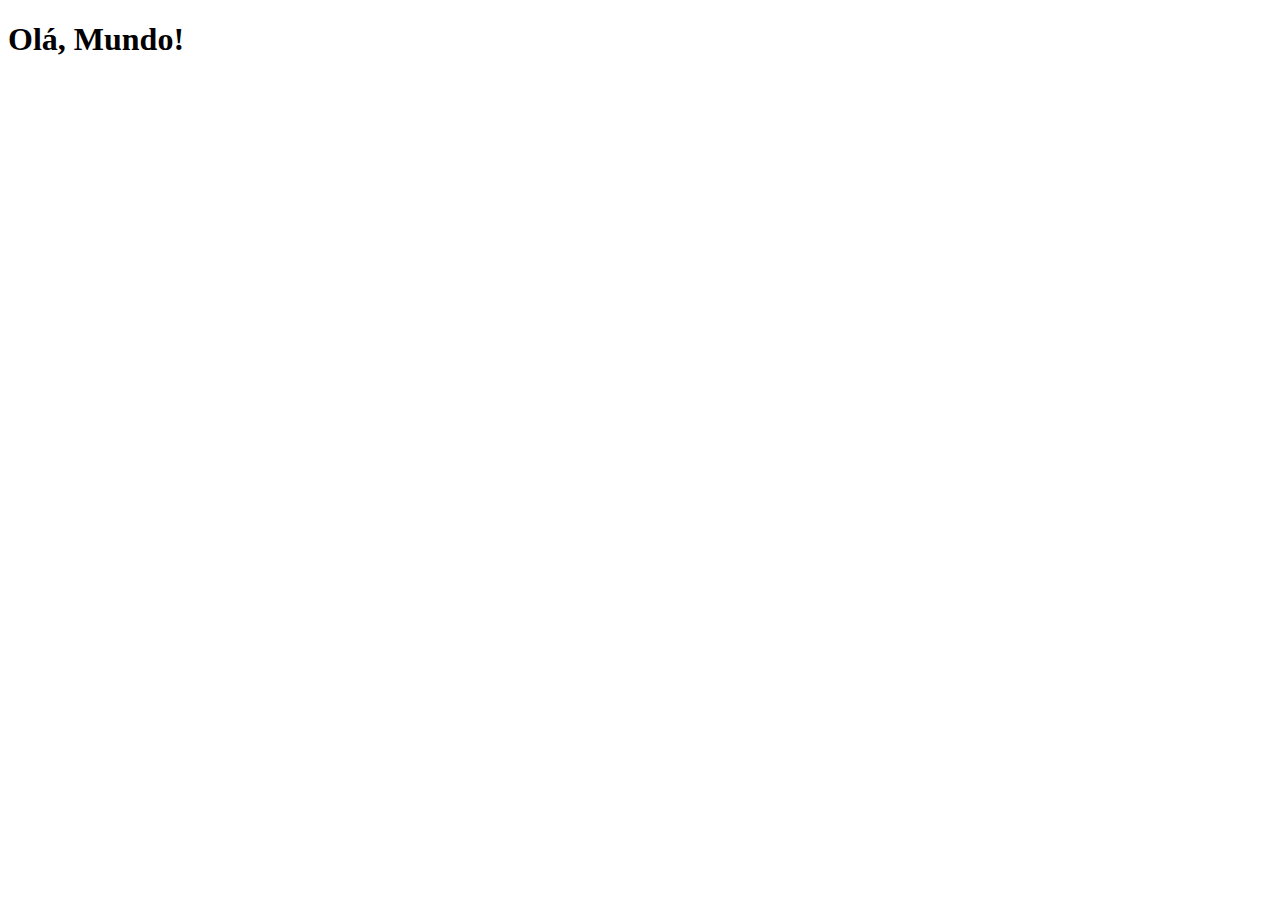
==== index.html @ 4e6a40a4 "criei a página principal" ====
<!DOCTYPE html>
<html lang="pt-br">
<head>
    <meta charset="UTF-8">
    <meta http-equiv="X-UA-Compatible" content="IE=edge">
    <meta name="viewport" content="width=device-width, initial-scale=1.0">
    <link rel="shortcut icon" href="favicon.ico" type="image/x-icon">
    <title>Projeto Redes Sociais</title>
</head>
<body>
    <h1>Olá, Mundo!</h1>    
</body>
</html>
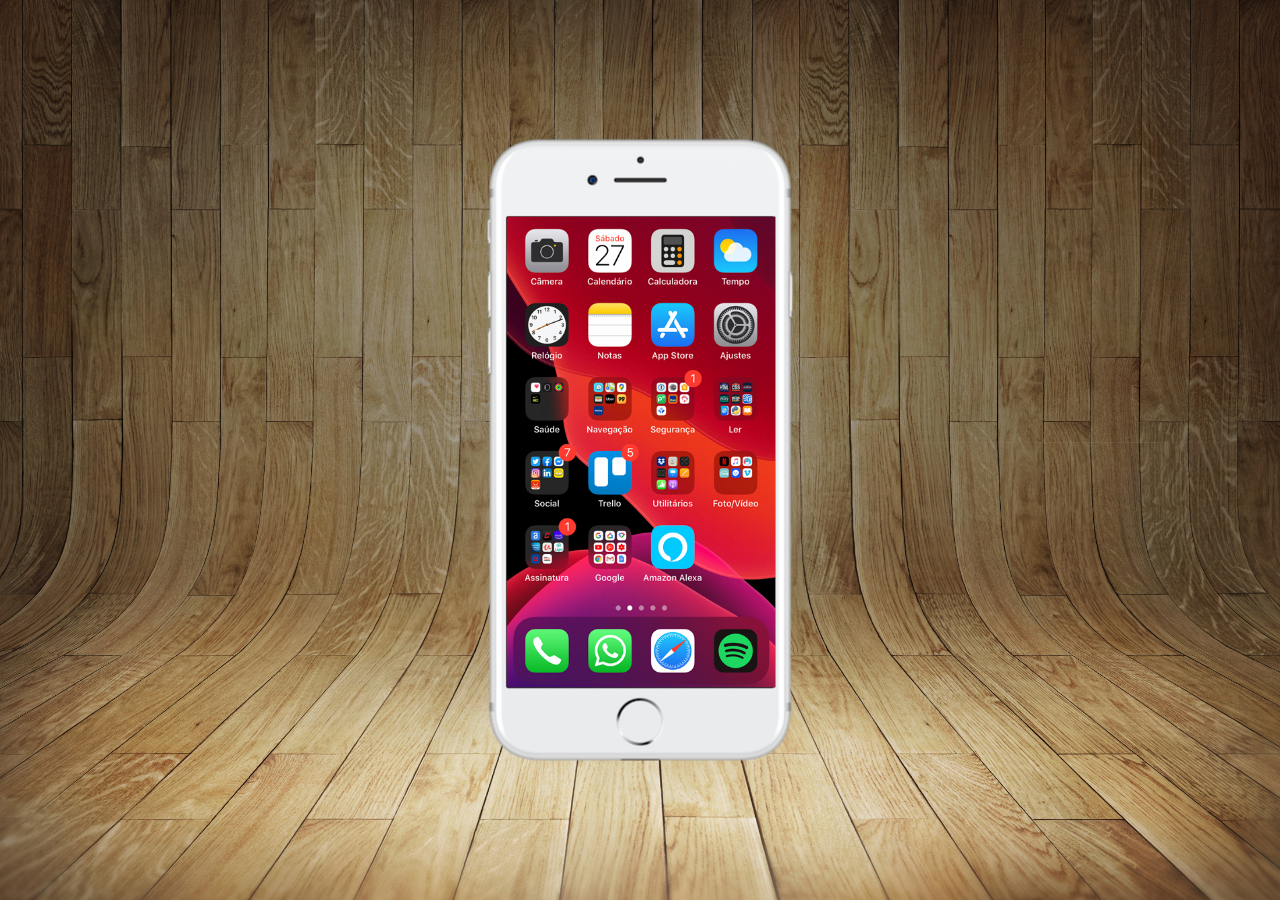
==== commit d5b40cd1: "criei a tela home" ====
--- a/index.html
+++ b/index.html
@@ -5,9 +5,17 @@
     <meta http-equiv="X-UA-Compatible" content="IE=edge">
     <meta name="viewport" content="width=device-width, initial-scale=1.0">
     <link rel="shortcut icon" href="favicon.ico" type="image/x-icon">
+    <link rel="stylesheet" href="estilos/style.css">
     <title>Projeto Redes Sociais</title>
 </head>
 <body>
-    <h1>Olá, Mundo!</h1>    
+    <main>
+        <section id="telefone">
+            <iframe src="home.html" name="tela" id="tela" frameborder="0"></iframe>
+        </section>
+        <section id="redes-sociais">
+
+        </section>
+    </main>    
 </body>
 </html>--- a/estilos/style.css
+++ b/estilos/style.css
@@ -0,0 +1,43 @@
+@charset "UTF-8";
+
+* {
+    margin: 0px;
+    padding: 0px;
+    font-family: Arial, Helvetica, sans-serif;
+}
+
+html, body {
+    height: 100vh;
+    width: 100vw;
+    background-color: black;
+}
+
+body {
+    background: url('../imagens/fundo-madeira.jpg') no-repeat top center;
+    background-size: cover;
+    background-attachment: fixed;
+}
+
+main {
+    height: 100vh;
+    position: relative;    
+}
+
+section#telefone {
+    height: 627px;
+    width: 311px;
+    background-color: blue;
+    position: absolute;
+    top: 50%;
+    left: 50%;
+    transform: translate(-50%, -50%);
+    background: url('../imagens/frame-iphone.png') no-repeat;
+}
+
+iframe#tela {
+    position: relative;
+    top: 80px;
+    left: 22px;
+    width: 269px;
+    height: 471px;
+}
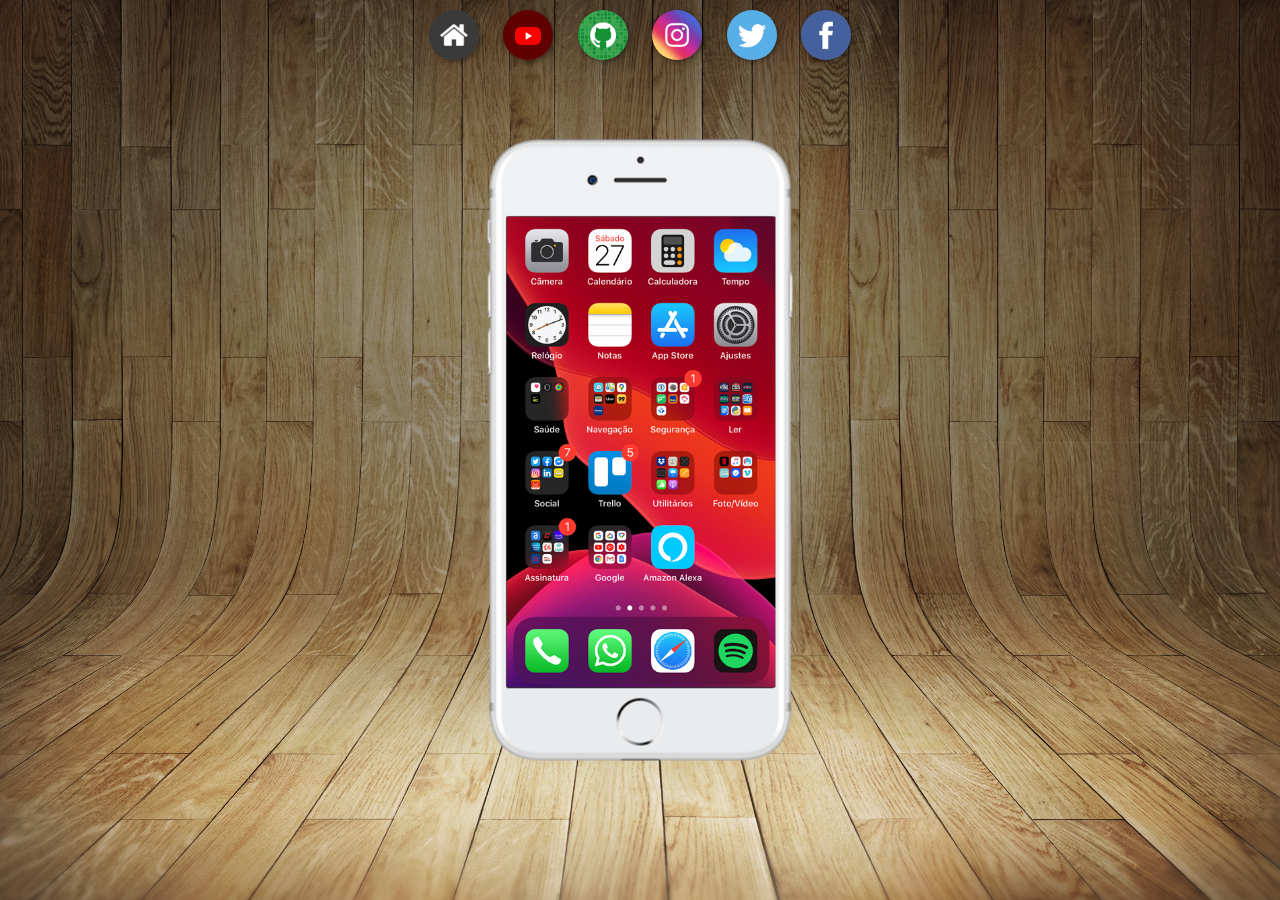
==== commit d2833ace: "add-buttons" ====
--- a/index.html
+++ b/index.html
@@ -14,7 +14,12 @@
             <iframe src="home.html" name="tela" id="tela" frameborder="0"></iframe>
         </section>
         <section id="redes-sociais">
-
+            <a href="#" target="tela"><img src="imagens/logo-home.jpg" alt="Home"></a>
+            <a href="#" target="tela"><img src="imagens/logo-youtube.jpg" alt="Youtube"></a>
+            <a href="#" target="tela"><img src="imagens/logo-github.jpg" alt="GitHub"></a>
+            <a href="#" target="tela"><img src="imagens/logo-instagram.jpg" alt="Instagram"></a>
+            <a href="#" target="tela"><img src="imagens/logo-twitter.jpg" alt="Twitter"></a>
+            <a href="#" target="tela"><img src="imagens/logo-facebook.jpg" alt="Facebook"></a>
         </section>
     </main>    
 </body>
--- a/estilos/style.css
+++ b/estilos/style.css
@@ -41,3 +41,23 @@
     width: 269px;
     height: 471px;
 }
+
+section#redes-sociais {
+    text-align: center;
+}
+
+section#redes-sociais img {
+    width: 50px;
+    margin: 10px;    
+    border-radius: 50%;
+    box-shadow: 2px 2px 5px rgba(0, 0, 0, 0.404);
+    box-sizing: border-box;
+
+}
+
+section#redes-sociais img:hover {
+    border: 2px solid rgba(255, 255, 255, 0.596);
+    transform: translate(-3px, -3px);
+    box-shadow: 5px 5px 10px rgba(0, 0, 0, 0.589);
+    transition: transform 0.3s, border 1s;
+}
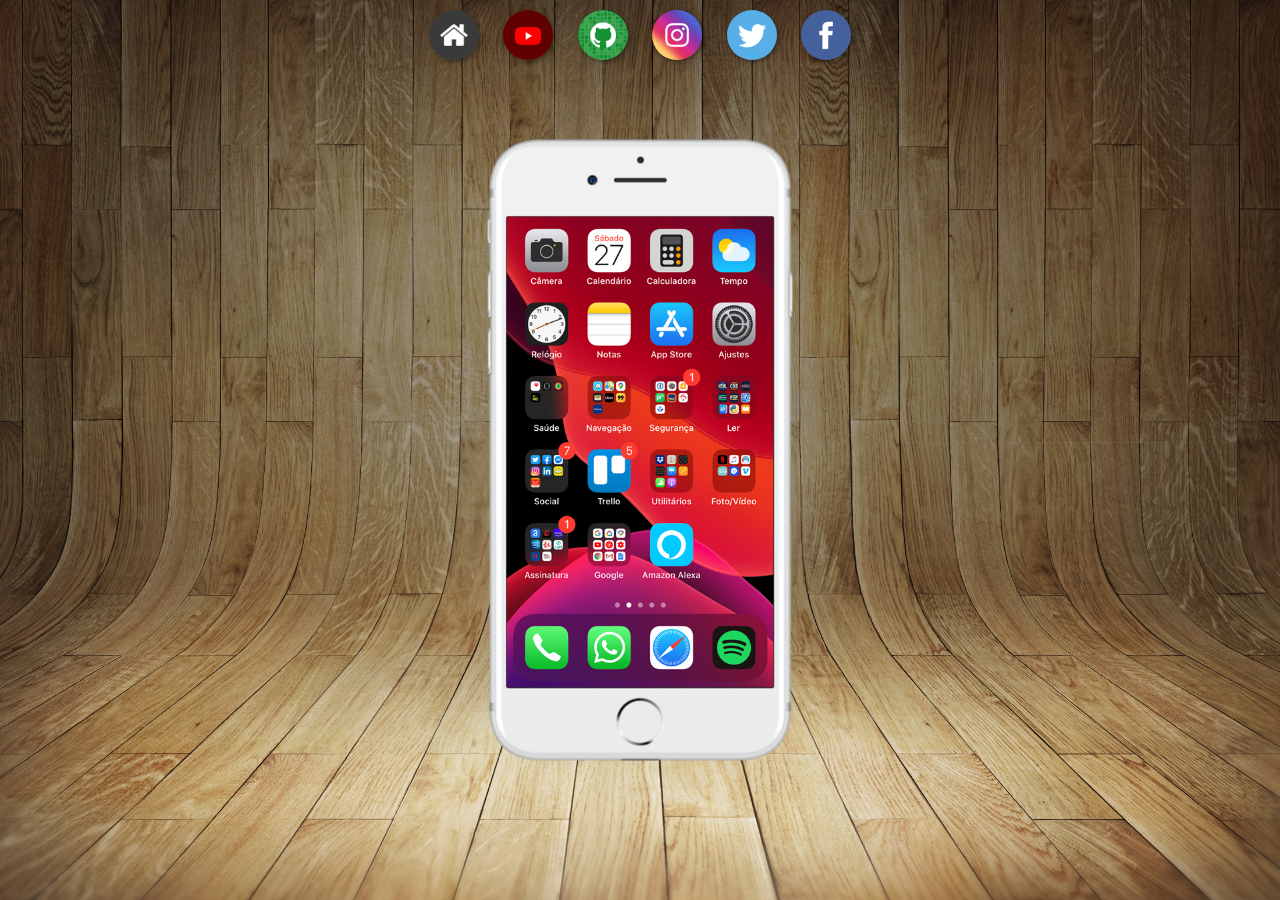
==== commit a785faca: "socials-done" ====
--- a/index.html
+++ b/index.html
@@ -14,12 +14,12 @@
             <iframe src="home.html" name="tela" id="tela" frameborder="0"></iframe>
         </section>
         <section id="redes-sociais">
-            <a href="#" target="tela"><img src="imagens/logo-home.jpg" alt="Home"></a>
-            <a href="#" target="tela"><img src="imagens/logo-youtube.jpg" alt="Youtube"></a>
-            <a href="#" target="tela"><img src="imagens/logo-github.jpg" alt="GitHub"></a>
-            <a href="#" target="tela"><img src="imagens/logo-instagram.jpg" alt="Instagram"></a>
-            <a href="#" target="tela"><img src="imagens/logo-twitter.jpg" alt="Twitter"></a>
-            <a href="#" target="tela"><img src="imagens/logo-facebook.jpg" alt="Facebook"></a>
+            <a href="home.html" target="tela"><img src="imagens/logo-home.jpg" alt="Home"></a>
+            <a href="youtube.html" target="tela"><img src="imagens/logo-youtube.jpg" alt="Youtube"></a>
+            <a href="github.html" target="tela"><img src="imagens/logo-github.jpg" alt="GitHub"></a>
+            <a href="instagram.html" target="tela"><img src="imagens/logo-instagram.jpg" alt="Instagram"></a>
+            <a href="twitter.html" target="tela"><img src="imagens/logo-twitter.jpg" alt="Twitter"></a>
+            <a href="facebook.html" target="tela"><img src="imagens/logo-facebook.jpg" alt="Facebook"></a>
         </section>
     </main>    
 </body>
--- a/estilos/style.css
+++ b/estilos/style.css
@@ -38,7 +38,7 @@
     position: relative;
     top: 80px;
     left: 22px;
-    width: 269px;
+    width: 267px;
     height: 471px;
 }
 
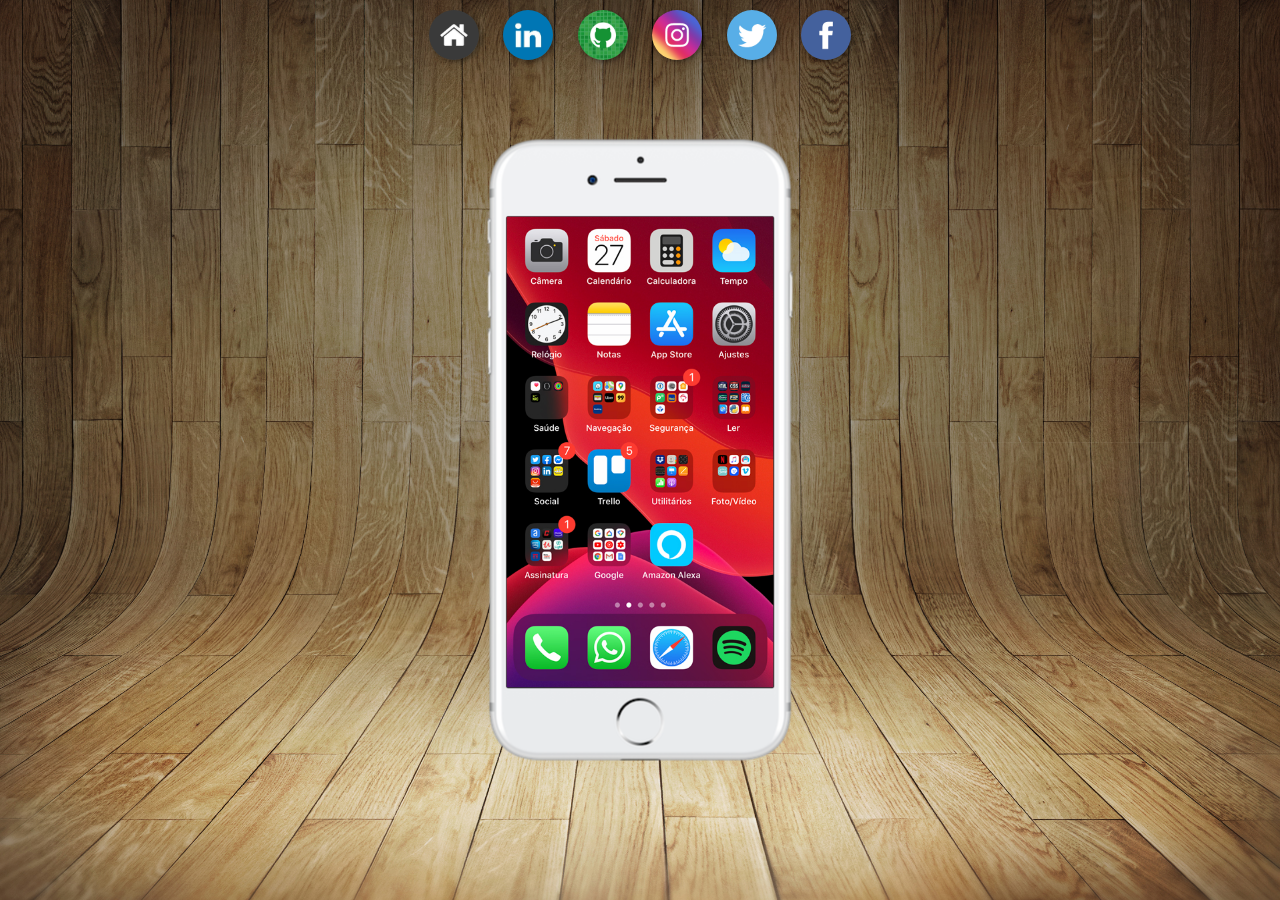
==== commit 83892f0e: "-youtube+linkedin and insta updated" ====
--- a/index.html
+++ b/index.html
@@ -15,7 +15,7 @@
         </section>
         <section id="redes-sociais">
             <a href="home.html" target="tela"><img src="imagens/logo-home.jpg" alt="Home"></a>
-            <a href="youtube.html" target="tela"><img src="imagens/logo-youtube.jpg" alt="Youtube"></a>
+            <a href="linkedin.html" target="tela"><img src="imagens/logo-linkedin-square.jpg" alt="LinkedIn"></a>
             <a href="github.html" target="tela"><img src="imagens/logo-github.jpg" alt="GitHub"></a>
             <a href="instagram.html" target="tela"><img src="imagens/logo-instagram.jpg" alt="Instagram"></a>
             <a href="twitter.html" target="tela"><img src="imagens/logo-twitter.jpg" alt="Twitter"></a>
